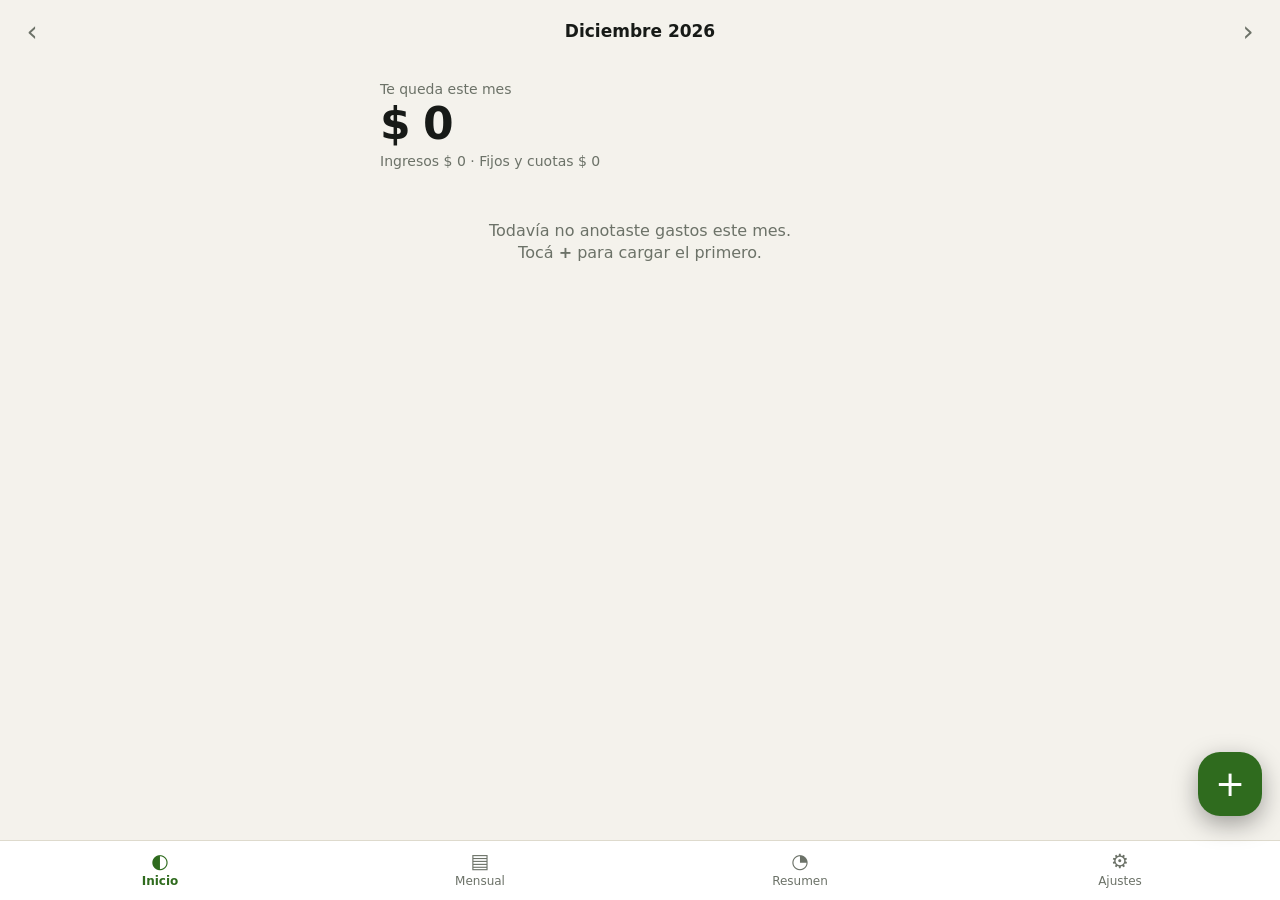
==== gastos/index.html @ b77154cc "Agrega app de gastos (PWA) para anotar gastos diarios, cuotas y fijos App instalable en Android, sin" ====
<!doctype html>
<html lang="es-AR">
<head>
<meta charset="utf-8">
<meta name="viewport" content="width=device-width, initial-scale=1, viewport-fit=cover">
<title>Gastos</title>
<meta name="theme-color" content="#0f1110" media="(prefers-color-scheme: dark)">
<meta name="theme-color" content="#f4f2ec" media="(prefers-color-scheme: light)">
<link rel="manifest" href="manifest.webmanifest">
<link rel="icon" href="icon.svg" type="image/svg+xml">
<link rel="apple-touch-icon" href="icon-192.png">
<link rel="stylesheet" href="styles.css">
</head>
<body>
<header class="top">
  <button class="nav-btn" data-act="mes-prev" aria-label="Mes anterior">‹</button>
  <button class="mes" data-act="mes-hoy" id="mes-label"></button>
  <button class="nav-btn" data-act="mes-next" aria-label="Mes siguiente">›</button>
</header>
<main id="view"></main>
<button class="fab" data-act="nuevo-gasto" aria-label="Agregar gasto">+</button>
<nav class="tabs" id="tabs">
  <button data-tab="inicio"><i>◐</i>Inicio</button>
  <button data-tab="mensual"><i>▤</i>Mensual</button>
  <button data-tab="resumen"><i>◔</i>Resumen</button>
  <button data-tab="ajustes"><i>⚙</i>Ajustes</button>
</nav>
<div class="overlay" id="overlay" hidden><div class="sheet" id="sheet" role="dialog" aria-modal="true"></div></div>
<div class="toast" id="toast" hidden></div>
<script src="app.js"></script>
</body>
</html>
---- gastos/styles.css ----
:root {
  --bg: #f4f2ec; --surface: #ffffff; --surface-2: #ebe8df; --line: #dedacd;
  --text: #171a17; --muted: #6c7268; --accent: #2f6b1e; --on-accent: #ffffff;
  --bad: #c0392b; --warn: #b7791f;
  color-scheme: light;
}
@media (prefers-color-scheme: dark) {
  :root {
    --bg: #0f1110; --surface: #181b19; --surface-2: #222623; --line: #2b302c;
    --text: #eef0ea; --muted: #8d948c; --accent: #b8f04a; --on-accent: #10140a;
    --bad: #ff6b5e; --warn: #f0b84a;
    color-scheme: dark;
  }
}
* { box-sizing: border-box; -webkit-tap-highlight-color: transparent; }
html, body { margin: 0; height: 100%; }
body {
  background: var(--bg); color: var(--text);
  font: 16px/1.4 system-ui, -apple-system, "Segoe UI", Roboto, sans-serif;
  overscroll-behavior-y: contain;
}
button, input, select { font: inherit; color: inherit; }
button { background: none; border: 0; padding: 0; cursor: pointer; }
.num { font-variant-numeric: tabular-nums; white-space: nowrap; }

.top {
  position: sticky; top: 0; z-index: 5; display: flex; align-items: center; justify-content: space-between;
  padding: calc(env(safe-area-inset-top) + 8px) 8px 8px; background: var(--bg);
}
.mes { font-size: 17px; font-weight: 650; padding: 10px 16px; border-radius: 99px; text-transform: capitalize; }
.mes small { color: var(--accent); font-weight: 600; margin-left: 6px; font-size: 12px; }
.nav-btn { width: 48px; height: 48px; font-size: 28px; color: var(--muted); border-radius: 50%; }
.nav-btn:active, .mes:active { background: var(--surface-2); }

main { padding: 4px 16px calc(env(safe-area-inset-bottom) + 170px); max-width: 560px; margin: 0 auto; }

.hero { padding: 12px 4px 20px; }
.hero .lbl { color: var(--muted); font-size: 14px; }
.hero .big { font-size: 44px; font-weight: 750; letter-spacing: -1.5px; line-height: 1.1; }
.hero .big.neg { color: var(--bad); }
.hero .sub { color: var(--muted); font-size: 14px; margin-top: 4px; }

.card { background: var(--surface); border-radius: 20px; padding: 6px 16px; margin-bottom: 14px; }
.card.pad { padding: 16px; }
.row { display: flex; align-items: center; gap: 12px; min-height: 54px; padding: 8px 0; border-top: 1px solid var(--line); width: 100%; text-align: left; }
.row:first-child { border-top: 0; }
.row .grow { flex: 1; min-width: 0; }
.row .t { overflow: hidden; text-overflow: ellipsis; white-space: nowrap; }
.row .s { color: var(--muted); font-size: 13px; overflow: hidden; text-overflow: ellipsis; white-space: nowrap; }
.row .amt { font-weight: 600; }
.row.total { font-weight: 700; }
.row.total .amt { font-weight: 750; }
.row.done .t, .row.done .amt { color: var(--muted); text-decoration: line-through; }
.emoji { width: 38px; height: 38px; border-radius: 12px; background: var(--surface-2); display: grid; place-items: center; font-size: 18px; flex: none; }
.badge { flex: none; min-width: 46px; text-align: center; font-size: 12px; font-weight: 650; padding: 4px 6px; border-radius: 8px; background: var(--surface-2); color: var(--muted); }
.badge.last { background: var(--accent); color: var(--on-accent); }
.check { flex: none; width: 30px; height: 30px; border-radius: 50%; border: 2px solid var(--line); display: grid; place-items: center; font-size: 15px; color: transparent; }
.check.on { background: var(--accent); border-color: var(--accent); color: var(--on-accent); }

h2 { font-size: 13px; text-transform: uppercase; letter-spacing: .08em; color: var(--muted); margin: 22px 4px 8px; font-weight: 650; display: flex; justify-content: space-between; align-items: baseline; }
h2 .num { text-transform: none; letter-spacing: 0; font-size: 14px; color: var(--text); }
.hint { color: var(--muted); font-size: 13px; padding: 8px 0 10px; }
.empty { text-align: center; color: var(--muted); padding: 28px 12px; }

.bar { height: 10px; border-radius: 99px; background: var(--surface-2); overflow: hidden; margin: 10px 0 8px; }
.bar > div { height: 100%; border-radius: 99px; background: var(--accent); }
.bar.over > div { background: var(--bad); }
.kv { display: flex; justify-content: space-between; gap: 12px; font-size: 14px; }
.kv span:first-child { color: var(--muted); }

.btn { display: block; width: 100%; padding: 15px; border-radius: 16px; background: var(--accent); color: var(--on-accent); font-weight: 700; text-align: center; }
.btn.ghost { background: var(--surface-2); color: var(--text); font-weight: 600; }
.btn.danger { background: none; color: var(--bad); font-weight: 600; }
.btn.line { background: none; border: 1.5px dashed var(--line); color: var(--muted); font-weight: 600; margin-bottom: 14px; }
.btns { display: grid; gap: 10px; margin-top: 8px; }

table { width: 100%; border-collapse: collapse; font-size: 13px; }
th, td { padding: 9px 0 9px 8px; text-align: right; border-top: 1px solid var(--line); }
th { color: var(--muted); font-weight: 600; border-top: 0; font-size: 12px; }
th:first-child, td:first-child { text-align: left; padding-left: 0; text-transform: capitalize; }
td.neg { color: var(--bad); }

.fab {
  position: fixed; right: 18px; bottom: calc(env(safe-area-inset-bottom) + 84px); z-index: 6;
  width: 64px; height: 64px; border-radius: 22px; background: var(--accent); color: var(--on-accent);
  font-size: 36px; font-weight: 400; line-height: 1; box-shadow: 0 8px 24px rgba(0,0,0,.35);
}
.fab:active { transform: scale(.95); }
.tabs {
  position: fixed; left: 0; right: 0; bottom: 0; z-index: 5; display: grid; grid-template-columns: repeat(4, 1fr);
  background: var(--surface); border-top: 1px solid var(--line); padding-bottom: env(safe-area-inset-bottom);
}
.tabs button { padding: 9px 0 10px; font-size: 12px; color: var(--muted); display: grid; gap: 1px; justify-items: center; }
.tabs button i { font-style: normal; font-size: 20px; line-height: 1.1; }
.tabs button.on { color: var(--accent); font-weight: 650; }

.overlay { position: fixed; inset: 0; z-index: 10; background: rgba(0,0,0,.55); display: flex; align-items: flex-end; }
.overlay[hidden], .toast[hidden] { display: none; }
.sheet {
  width: 100%; max-width: 560px; margin: 0 auto; max-height: 94dvh; overflow-y: auto;
  background: var(--bg); border-radius: 26px 26px 0 0; padding: 10px 16px calc(env(safe-area-inset-bottom) + 18px);
  animation: up .18s ease-out;
}
@keyframes up { from { transform: translateY(40px); opacity: 0; } }
@media (prefers-reduced-motion: reduce) { .sheet { animation: none; } }
.sheet-head { display: flex; align-items: center; justify-content: space-between; margin-bottom: 4px; }
.sheet-head h3 { margin: 0; font-size: 18px; }
.sheet-head button { width: 44px; height: 44px; font-size: 22px; color: var(--muted); }
.f { margin-bottom: 14px; }
.f[hidden] { display: none; }
.f > label, .f > .lab { display: block; font-size: 13px; color: var(--muted); margin: 0 2px 6px; }
.f input[type=text], .f input[type=number], .f input[type=date], .f input[type=month] {
  width: 100%; padding: 14px; border-radius: 14px; border: 1.5px solid var(--line); background: var(--surface); outline: none;
}
.f input:focus { border-color: var(--accent); }
.f.money { display: flex; align-items: baseline; gap: 6px; padding: 4px 2px 8px; border-bottom: 2px solid var(--line); }
.f.money:focus-within { border-color: var(--accent); }
.f.money span { font-size: 30px; color: var(--muted); font-weight: 600; }
.f.money input { flex: 1; min-width: 0; border: 0; background: none; padding: 0; font-size: 44px; font-weight: 750; letter-spacing: -1px; border-radius: 0; }
.chips { display: flex; flex-wrap: wrap; gap: 8px; }
.chip input { position: absolute; opacity: 0; pointer-events: none; }
.chip span { display: block; padding: 10px 14px; border-radius: 99px; background: var(--surface); border: 1.5px solid var(--line); font-size: 15px; }
.chip input:checked + span { background: var(--accent); border-color: var(--accent); color: var(--on-accent); font-weight: 650; }
.chip input:focus-visible + span { outline: 2px solid var(--text); outline-offset: 2px; }
.thumb { display: block; max-width: 100%; max-height: 240px; border-radius: 14px; margin-top: 8px; }
.attach { display: inline-block; padding: 10px 14px; border-radius: 99px; border: 1.5px dashed var(--line); color: var(--muted); font-size: 15px; }
.attach input { display: none; }

.toast {
  position: fixed; left: 16px; right: 16px; bottom: calc(env(safe-area-inset-bottom) + 160px); z-index: 20; margin: 0 auto; max-width: 420px;
  background: var(--text); color: var(--bg); padding: 13px 16px; border-radius: 14px; text-align: center; font-size: 14px; font-weight: 600;
}
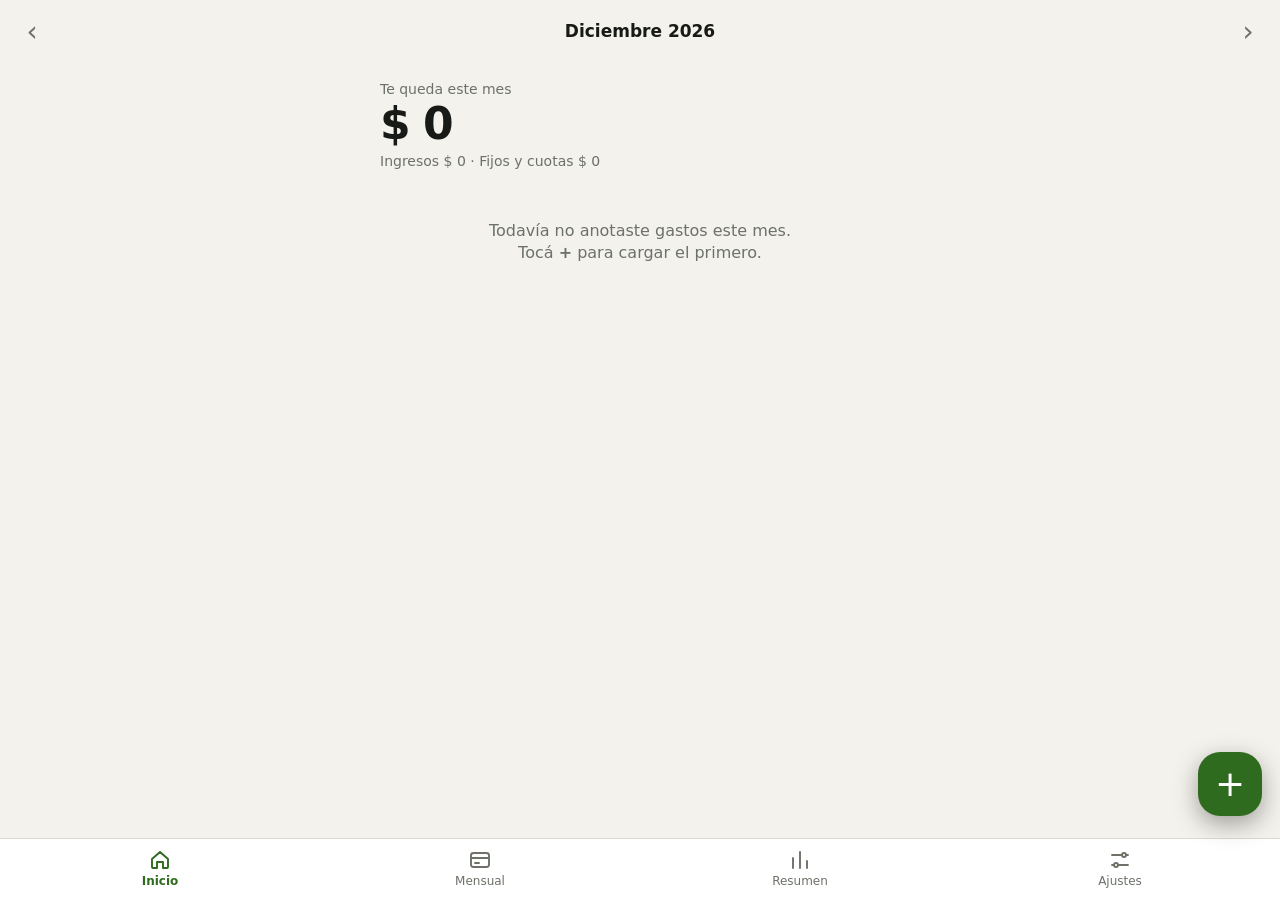
==== commit 5d2998a0: "Agrega respaldo con recordatorio, ingresos desde el formulario y gastos frecuentes - Aviso en Inicio" ====
--- a/gastos/index.html
+++ b/gastos/index.html
@@ -20,10 +20,10 @@
 <main id="view"></main>
 <button class="fab" data-act="nuevo-gasto" aria-label="Agregar gasto">+</button>
 <nav class="tabs" id="tabs">
-  <button data-tab="inicio"><i>◐</i>Inicio</button>
-  <button data-tab="mensual"><i>▤</i>Mensual</button>
-  <button data-tab="resumen"><i>◔</i>Resumen</button>
-  <button data-tab="ajustes"><i>⚙</i>Ajustes</button>
+  <button data-tab="inicio"><svg viewBox="0 0 24 24" fill="none" stroke="currentColor" stroke-width="1.9" stroke-linecap="round" stroke-linejoin="round" aria-hidden="true"><path d="M4 11l8-7 8 7v8a1 1 0 0 1-1 1h-4v-6h-6v6H5a1 1 0 0 1-1-1z"/></svg>Inicio</button>
+  <button data-tab="mensual"><svg viewBox="0 0 24 24" fill="none" stroke="currentColor" stroke-width="1.9" stroke-linecap="round" stroke-linejoin="round" aria-hidden="true"><rect x="3" y="5" width="18" height="14" rx="2.5"/><path d="M3 10h18M7 15h4"/></svg>Mensual</button>
+  <button data-tab="resumen"><svg viewBox="0 0 24 24" fill="none" stroke="currentColor" stroke-width="1.9" stroke-linecap="round" stroke-linejoin="round" aria-hidden="true"><path d="M5 20V10M12 20V4M19 20v-7"/></svg>Resumen</button>
+  <button data-tab="ajustes"><svg viewBox="0 0 24 24" fill="none" stroke="currentColor" stroke-width="1.9" stroke-linecap="round" stroke-linejoin="round" aria-hidden="true"><path d="M4 7h10M18 7h2M4 17h2M10 17h10"/><circle cx="16" cy="7" r="2"/><circle cx="8" cy="17" r="2"/></svg>Ajustes</button>
 </nav>
 <div class="overlay" id="overlay" hidden><div class="sheet" id="sheet" role="dialog" aria-modal="true"></div></div>
 <div class="toast" id="toast" hidden></div>
--- a/gastos/styles.css
+++ b/gastos/styles.css
@@ -91,7 +91,7 @@
   background: var(--surface); border-top: 1px solid var(--line); padding-bottom: env(safe-area-inset-bottom);
 }
 .tabs button { padding: 9px 0 10px; font-size: 12px; color: var(--muted); display: grid; gap: 1px; justify-items: center; }
-.tabs button i { font-style: normal; font-size: 20px; line-height: 1.1; }
+.tabs button svg { width: 24px; height: 24px; }
 .tabs button.on { color: var(--accent); font-weight: 650; }
 
 .overlay { position: fixed; inset: 0; z-index: 10; background: rgba(0,0,0,.55); display: flex; align-items: flex-end; }
@@ -124,7 +124,13 @@
 .chip input:focus-visible + span { outline: 2px solid var(--text); outline-offset: 2px; }
 .thumb { display: block; max-width: 100%; max-height: 240px; border-radius: 14px; margin-top: 8px; }
 .attach { display: inline-block; padding: 10px 14px; border-radius: 99px; border: 1.5px dashed var(--line); color: var(--muted); font-size: 15px; }
-.attach input { display: none; }
+.attach input, .attach[hidden], .thumb[hidden] { display: none; }
+
+.rep { display: flex; gap: 8px; overflow-x: auto; margin: 0 -16px 14px; padding: 0 16px; scrollbar-width: none; }
+.rep::-webkit-scrollbar { display: none; }
+.rep button { flex: none; padding: 10px 14px; border-radius: 99px; background: var(--surface); border: 1.5px solid var(--line); font-size: 15px; max-width: 220px; overflow: hidden; text-overflow: ellipsis; white-space: nowrap; }
+.aviso { border: 1.5px solid var(--warn); }
+.aviso p { margin: 0 0 12px; font-size: 14px; }
 
 .toast {
   position: fixed; left: 16px; right: 16px; bottom: calc(env(safe-area-inset-bottom) + 160px); z-index: 20; margin: 0 auto; max-width: 420px;
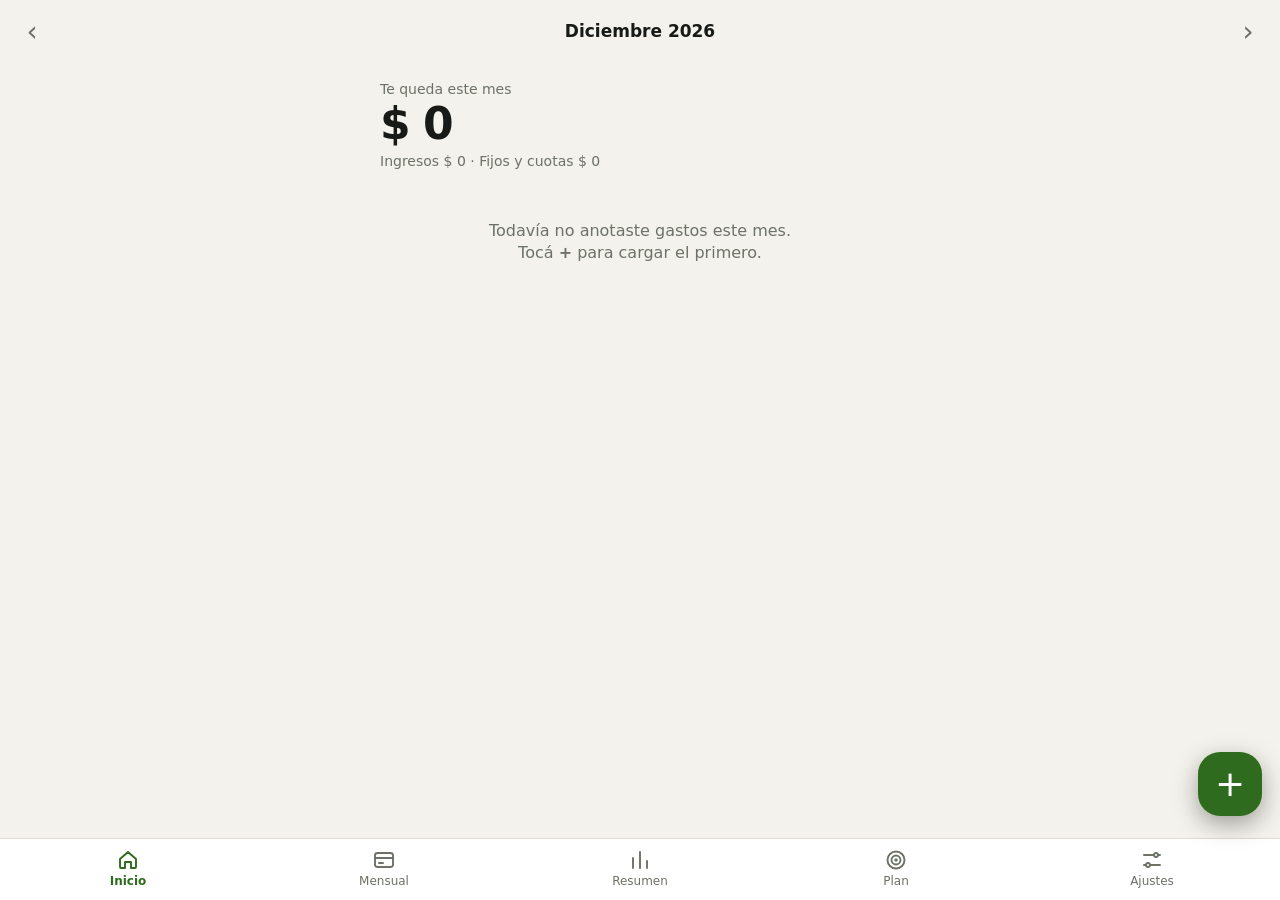
==== commit 271bc381: "Agrega pestaña Plan: meta de ahorro, ahorro mes a mes y detalle de deudas La meta muestra lo guardad" ====
--- a/gastos/index.html
+++ b/gastos/index.html
@@ -23,6 +23,7 @@
   <button data-tab="inicio"><svg viewBox="0 0 24 24" fill="none" stroke="currentColor" stroke-width="1.9" stroke-linecap="round" stroke-linejoin="round" aria-hidden="true"><path d="M4 11l8-7 8 7v8a1 1 0 0 1-1 1h-4v-6h-6v6H5a1 1 0 0 1-1-1z"/></svg>Inicio</button>
   <button data-tab="mensual"><svg viewBox="0 0 24 24" fill="none" stroke="currentColor" stroke-width="1.9" stroke-linecap="round" stroke-linejoin="round" aria-hidden="true"><rect x="3" y="5" width="18" height="14" rx="2.5"/><path d="M3 10h18M7 15h4"/></svg>Mensual</button>
   <button data-tab="resumen"><svg viewBox="0 0 24 24" fill="none" stroke="currentColor" stroke-width="1.9" stroke-linecap="round" stroke-linejoin="round" aria-hidden="true"><path d="M5 20V10M12 20V4M19 20v-7"/></svg>Resumen</button>
+  <button data-tab="plan"><svg viewBox="0 0 24 24" fill="none" stroke="currentColor" stroke-width="1.9" stroke-linecap="round" stroke-linejoin="round" aria-hidden="true"><circle cx="12" cy="12" r="8.5"/><circle cx="12" cy="12" r="4.5"/><circle cx="12" cy="12" r="0.8" fill="currentColor"/></svg>Plan</button>
   <button data-tab="ajustes"><svg viewBox="0 0 24 24" fill="none" stroke="currentColor" stroke-width="1.9" stroke-linecap="round" stroke-linejoin="round" aria-hidden="true"><path d="M4 7h10M18 7h2M4 17h2M10 17h10"/><circle cx="16" cy="7" r="2"/><circle cx="8" cy="17" r="2"/></svg>Ajustes</button>
 </nav>
 <div class="overlay" id="overlay" hidden><div class="sheet" id="sheet" role="dialog" aria-modal="true"></div></div>
--- a/gastos/styles.css
+++ b/gastos/styles.css
@@ -79,6 +79,10 @@
 th { color: var(--muted); font-weight: 600; border-top: 0; font-size: 12px; }
 th:first-child, td:first-child { text-align: left; padding-left: 0; text-transform: capitalize; }
 td.neg { color: var(--bad); }
+td.est { color: var(--muted); }
+.celda { color: var(--accent); font-weight: 600; padding: 6px 0 6px 6px; }
+.bar.meta { position: relative; overflow: visible; height: 12px; }
+.bar.meta > i { position: absolute; top: -4px; bottom: -4px; width: 2px; background: var(--text); border-radius: 2px; }
 
 .fab {
   position: fixed; right: 18px; bottom: calc(env(safe-area-inset-bottom) + 84px); z-index: 6;
@@ -87,7 +91,7 @@
 }
 .fab:active { transform: scale(.95); }
 .tabs {
-  position: fixed; left: 0; right: 0; bottom: 0; z-index: 5; display: grid; grid-template-columns: repeat(4, 1fr);
+  position: fixed; left: 0; right: 0; bottom: 0; z-index: 5; display: grid; grid-template-columns: repeat(5, 1fr);
   background: var(--surface); border-top: 1px solid var(--line); padding-bottom: env(safe-area-inset-bottom);
 }
 .tabs button { padding: 9px 0 10px; font-size: 12px; color: var(--muted); display: grid; gap: 1px; justify-items: center; }
